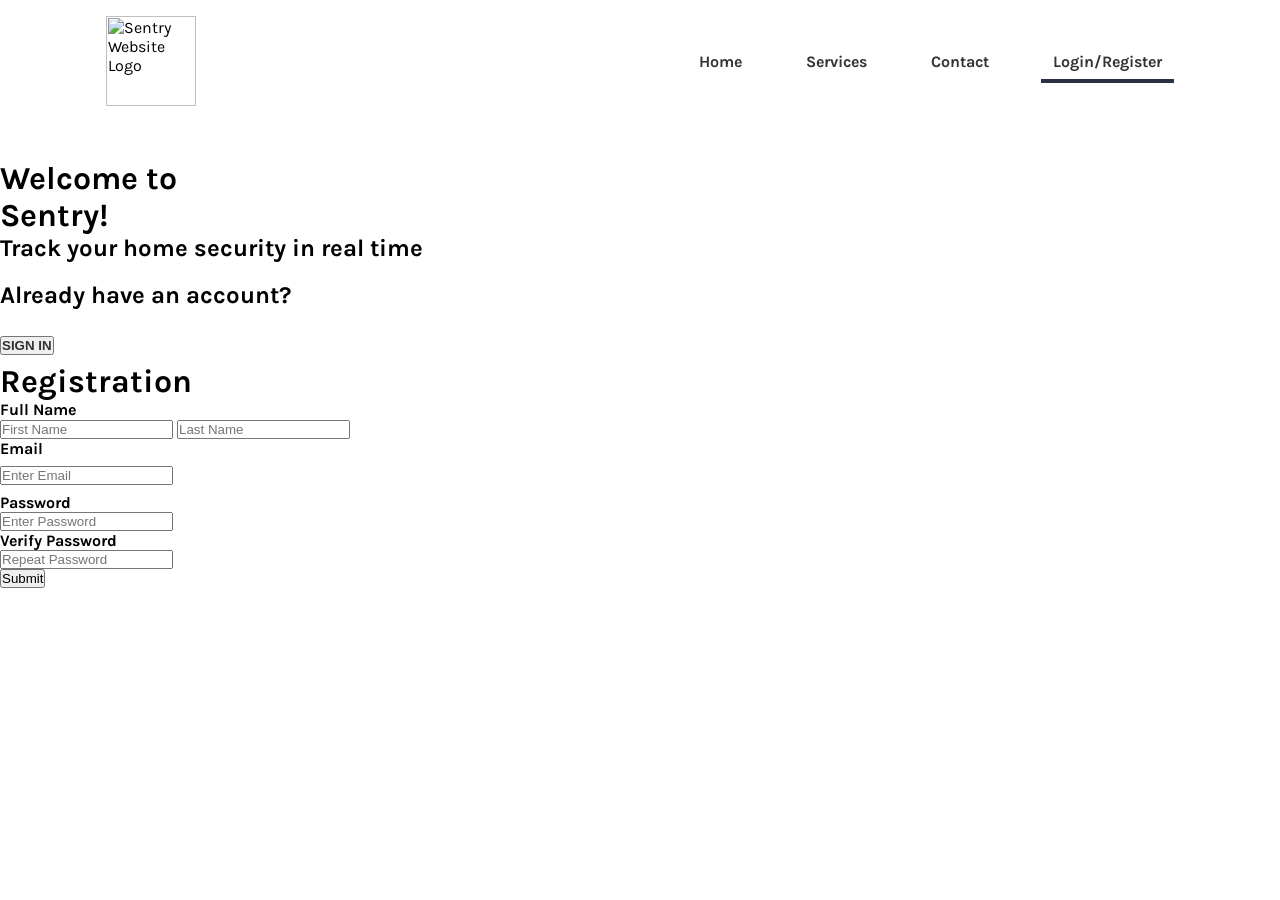
==== register.html @ e6e7716c "Add files via upload" ====
<HTML>
 <HEAD>
  <TITLE> Register </TITLE>

   <meta charset="UTF-8">
  <meta name="viewport" content="width=device-width, initial-scale=1.0">
  <!-- DONT FORGET TO FILL THIS -->
  <meta name="description" content="Register">
  <meta name="keywords" content="Register">
  <!-- I NEED A BIGGER VERSION OF LOGO -->
  <link rel="shortcut icon" type="image/x-icon" href="favicon.ico">
  <link rel="stylesheet" href="https://use.fontawesome.com/releases/v5.15.1/css/all.css" integrity="sha384-vp86vTRFVJgpjF9jiIGPEEqYqlDwgyBgEF109VFjmqGmIY/Y4HV4d3Gp2irVfcrp" crossorigin="anonymous">
  <link rel="preconnect" href="https://fonts.gstatic.com">
<link href="https://fonts.googleapis.com/css2?family=Karla&display=swap" rel="stylesheet">
  <link rel="stylesheet"  href="css/style.css">
  
  
  
  </HEAD>

 <BODY>

<nav id="main-nav">
    <div class="container">
      <img src="./images/sentry.png" alt="Sentry Website Logo" class="logo">

      <ul>
        <li><a href="index.html" >Home</a></li>
        <li><a href="#services" >Services</a></li>
        <li><a href="#contact">Contact</a></li>
        <li><a href="register.html" class="current">Login/Register</a></li>
      </ul>
    </div>
  </nav>


<div class='left-box'>

<br>
<br>
<h1 type ="h1-left">Welcome to <br>Sentry!</h1>
<h2>Track your home security in real time</h2>
<br>
<h2>Already have an account?</h2>
<br>
<p><button type = "Login" class="Login"><b><a href ="login.html">SIGN IN</a></b></button></p>
</div>

<!--
<div class= "right-box">
<h1 type="h1-right">Registration</h1>
</div>
-->
<form>

<h1 type="h1-right">Registration</h1>

<label type= "f_name"><b>Full Name</b></label>
<br>
	<input type="f_name" placeholder="First Name" name="f_name" id="f_name" required></input>
    <input type="l_name" placeholder="Last Name" name="l_name" id="l_name" required></input>
<br>

    <label type="email"><b>Email</b></label>

	<p> <input type="email" placeholder="Enter Email" name="email" id="email" required></input></p>


    <label type="password"><b>Password</b></label>
<br>
    <input type="password" placeholder="Enter Password" name="password" id="password" required></input>
<br>
    <label type="psw-repeat"><b>Verify Password</b></label>
<br>
    <input type="psw-repeat" placeholder="Repeat Password" name="psw-repeat" id="psw-repeat" required></input>
  <br>

    <button type="submit" style ="color: #"class="registerbtn">Submit</button>
</form>

 
 </BODY>
</HTML>
---- css/style.css ----
/* BASIC PRESET STYLES....DO NOT EDIT. SCROLL BELOW TO THE END OF PRESET STYLES TO ADD YOUR CSS */
:root {
  --primary-color: #293242;
  --light-bg: #f4f4f4;
}

* {
  margin: 0;
  padding: 0;
  box-sizing: border-box;
}

body {
  font-family: "Karla", sans-serif;
}

a {
  color: #333;
  text-decoration: none;
}

ul {
  list-style: none;
}

img {
  width: 100%;
}

p {
  margin: 0.5rem 0;
}

/* PRESET USED ON HEADER --AND OTHER CONTAINERS */
.container {
  max-width: 1100px;
  margin: auto;
  padding: 0 2rem;
  overflow: hidden;
}

/* THE END OF PRESET STYLES...YOU CAN EDIT FROM BELOW */

/* HEADER - NAVBAR -- ADD YOUR CSS HERE*/
#main-nav {
  background: #fff;
  position: sticky;
  top: 0;
  z-index: 2;
}

#main-nav .container {
  display: grid;
  grid-template-columns: 6fr 3fr;
  padding: 1rem;
}

#main-nav .logo {
  width: 90px;
}

#main-nav ul {
  justify-self: end;
  display: flex;
  align-items: center;
  /* text-align: center; */
}

#main-nav ul li a {
  padding: 0.75rem;
  font-weight: bold;
  margin-left: 2.5rem;
}

#main-nav ul li a.current {
  border-bottom: 4px solid var(--primary-color);
  padding-bottom: 0.5rem;
}

#main-nav ul li a:hover {
  background: var(--primary-color);
  color: #fff;
  transition: all 0.5s ease-in-out;
}

/* HOMEPAGE */
/* Utility */
.h-btn {
  display: inline-block;
  border: none;
  background: var(--primary-color);
  color: #fff;
  padding: 1rem 1.5rem;
}

.h-btn:hover {
  border: 3px solid var(--primary-color);
  background: none;
  color: var(--primary-color);
  font-weight: bold;
  transition: all .3s ease-in-out;

}

.h-btn-round {
  border-radius: 50px;
}

.divider {
  background: var(--primary-color);
  height: 70px;
  
}

.divider-down {
  clip-path: polygon(0 0, 100% 0, 100% 20px, 0 100%);
}

.divider-up {
  clip-path: polygon(0 50px, 100% 0, 100% 100%, 0 100%);
}

/* Header */
#main-header {
  padding: 2rem;
  background: var(--light-bg);
}

#main-header .header-container {
  display: grid;
  grid-template-columns: repeat(2, 1fr);
  justify-content: center;
  align-items: center;
  /* height: 50vh; */
  gap: 3rem;
}

#main-header .header-container h1{
  font-size: 3rem;
  font-weight: bold;
  margin-bottom: 2rem;
}

/* SERVICES SECTION */
#services {
  background: var(--light-bg);
  margin-bottom: 2rem;
}

#services .services-heading {
  text-align: center;
  padding-top: 2rem;
  margin-bottom: 2rem;
}

#services .services-heading p {
  max-width: 60%;
  margin: 0 auto;
  
    font-size: 1.1rem;
  
  
}

.h-card-container{
  display: grid;
  grid-template-columns: repeat(3, 1fr);
  
  justify-items: center;
}


.h-card-container .h-card {
  background: #fff;
  padding: 1rem;
  text-align: center;
  border: 3px solid var(--primary-color);
  border-radius: 30px; 
  max-width: 90%; 
  
}

.h-card-container .h-card:hover {
  background: var(--primary-color);
  color: #fff;
  transition: all .5s ease-in-out;
}

.h-card-container .h-card i {
  padding: 1rem;
}

/* CONTACT SECTION */

#contact .contact-container {
  display: grid;
  grid-template-columns: repeat(2, 1fr);
  gap: 4rem;
  padding: 2rem;
}

.contact-container .contact-form h2 {
  margin-bottom: 1rem;
}

.contact-container .contact-form label {
  display: block;
  margin-top: 1rem;
} 

.contact-container .contact-form input,
.contact-container .contact-form textarea {
  width: 100%;
  border: none;
  border-bottom: 1px solid #3334;
  padding: .2rem;
}

.contact-container .contact-form input:last-child {
  margin-top: 1.5rem;
  text-transform: uppercase;
  letter-spacing: 2px;
  font-weight: bold;
  border: 3px solid var(--primary-color);
  padding: 1rem 1.5rem;
}

.contact-container .contact-info {
  background: var(--primary-color);
  padding: 2rem;
  color: #fff;
  max-width: 90%;

}

.contact-container .contact-info ul {
  display: flex;
  flex-direction: column;
  height: 100%;
  justify-content: space-evenly;
 
}

.contact-container .contact-info .fas{
  margin-right: 1.5rem;
}

/* FOOTER */
#footer {
  background: var(--primary-color);
  color: #fff;
}

#footer p {
  padding: 1rem;
  text-align: center;
  font-size: small;
}

/* MEDIA QUERIES -- ALL MEDIA QUERIES SHOULD BE AT BOTTOM */

@media screen and (max-width: 768px) {
  /* Navbar */
  #main-nav .container {
    grid-template-columns: 1fr;
  }

  #main-nav .logo,
  #main-nav ul {
    justify-self: center;
  }

  #main-nav ul li a {
    padding: 0.5rem;
    margin-left: 0;
  }

  #main-header .header-container h1{
    font-size: 2rem;
  }
  
  #services .services-heading {
    padding-top: 0;
  }
  
  .h-card-container{
    
    grid-template-columns: repeat(2, 1fr);
    row-gap: 1.5rem;
    column-gap: 1rem;
   
  }
  .h-card-container .h-card:last-child{
    grid-column: 1 / span 2;
    max-width: 50%; 
  }
  
  /* CONTACT */
  #contact .contact-container {
    grid-template-columns: 1fr;
    padding: 1rem .5rem;
    gap: 1.5rem;
  }
  
  .contact-container .contact-form {
    font-size: .8rem;
    font-weight: bold;
  }
  
  .contact-container .contact-info {
    max-width: 100%;
    font-size: .8rem;
  }
  
  .contact-container .contact-info ul li{
    padding: 1rem
   }
  
  .contact-container .contact-info .fas{
    font-size: 1rem;
    margin-right: .2rem;
  }

  /* FOOTER */
  #footer p {
    font-size: smaller;
  }
  
}


@media (max-width: 668px) {
  .h-btn {
    padding: 0.5rem 1rem;
    font-size: .8rem;
  }

  #main-header .header-container {
    grid-template-columns: 1fr;
  }

  #main-header .header-container h1{
    font-size: 1rem;
  }

  .header-image{
    display: none;
  }

  #main-header {
    position: relative;
  }

  #main-header:before {
    content: '';
    background: url('../images/header-img.png') no-repeat center center/cover;
    position: absolute;
    top: 0;
    left: 0;
    width: 100%;
    height: 100%;
    opacity: 0.4;
  }

  #main-header .header-content {
    z-index: 1;
    text-align: center;
  }
  
  #services .services-heading h2 {
    font-size: 1.1rem;
  }

  #services .services-heading p {
    font-size: .8rem;
    max-width: 100%;
  }

  .h-card-container{
  
    grid-template-columns: 1fr
     
  }

  .h-card-container .h-card,
  .h-card-container .h-card:last-child{
    max-width: 80%; 
  }

  .h-card-container .h-card .h-card-heading {
    font-size: 1rem;
  }

  .h-card-container .h-card i {
    font-size: 2rem;
  }

  .h-card-container .h-card-content {
    font-size: .8rem;
  }

  .h-card-container .h-card:last-child{
    grid-column: 1;
     
  }
  
  
}
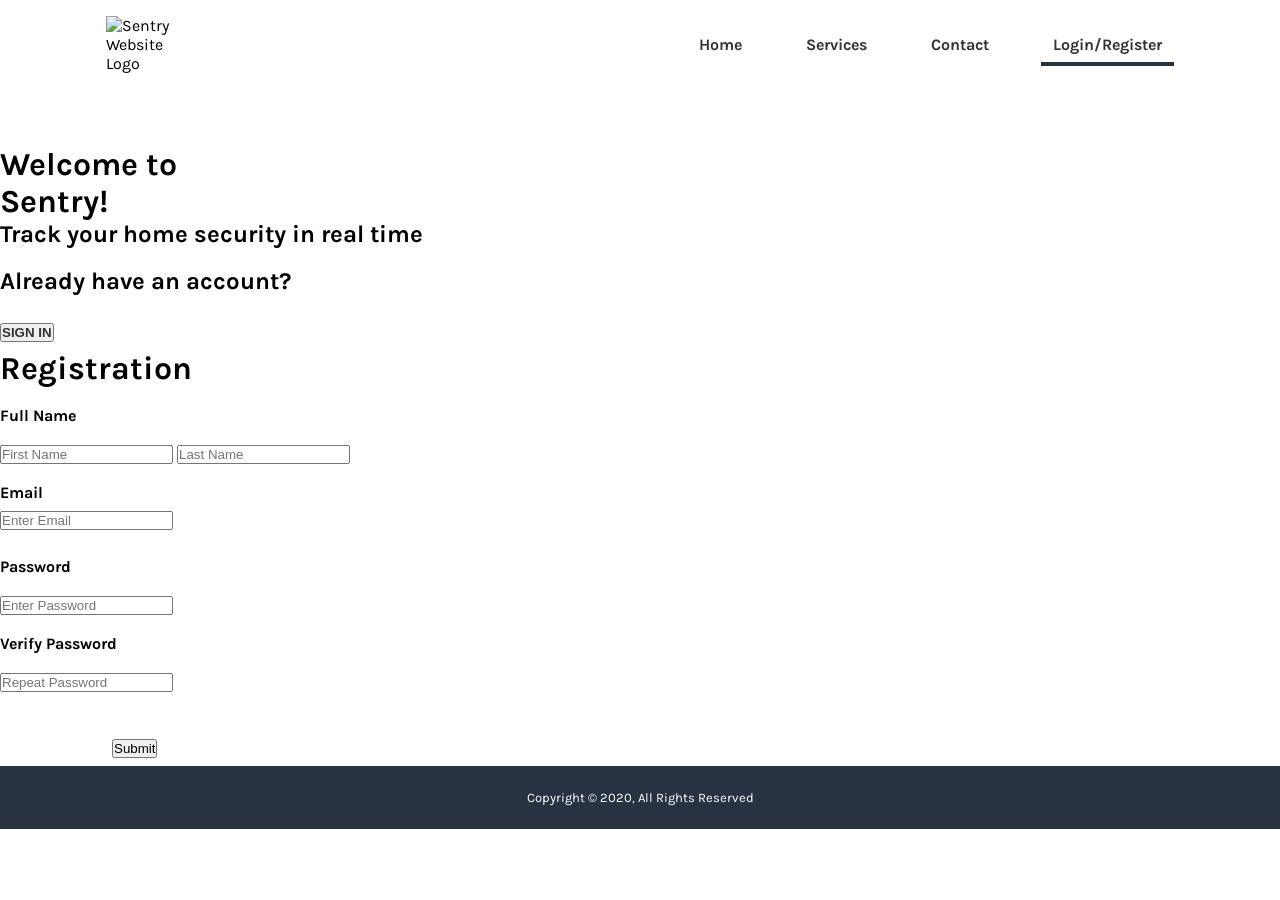
==== commit fcdfe0cc: "Add files via upload" ====
--- a/register.html
+++ b/register.html
@@ -1,4 +1,4 @@
-
+<!DOCTYPE html>
 <HTML>
  <HEAD>
   <TITLE> Register </TITLE>
@@ -34,11 +34,11 @@
     </div>
   </nav>
 
-
-<div class='left-box'>
+<div>
+<div class="left">
 
 <br>
-<br>
+<br><br>
 <h1 type ="h1-left">Welcome to <br>Sentry!</h1>
 <h2>Track your home security in real time</h2>
 <br>
@@ -47,38 +47,38 @@
 <p><button type = "Login" class="Login"><b><a href ="login.html">SIGN IN</a></b></button></p>
 </div>
 
-<!--
-<div class= "right-box">
-<h1 type="h1-right">Registration</h1>
-</div>
--->
+<div class ="right">
 <form>
 
 <h1 type="h1-right">Registration</h1>
-
+<br>
 <label type= "f_name"><b>Full Name</b></label>
-<br>
+<br><br>
 	<input type="f_name" placeholder="First Name" name="f_name" id="f_name" required></input>
     <input type="l_name" placeholder="Last Name" name="l_name" id="l_name" required></input>
-<br>
-
+<br><br>
     <label type="email"><b>Email</b></label>
 
 	<p> <input type="email" placeholder="Enter Email" name="email" id="email" required></input></p>
-
-
+<br>
     <label type="password"><b>Password</b></label>
-<br>
+<br><br>
     <input type="password" placeholder="Enter Password" name="password" id="password" required></input>
-<br>
+<br><br>
     <label type="psw-repeat"><b>Verify Password</b></label>
-<br>
+<br><br>
     <input type="psw-repeat" placeholder="Repeat Password" name="psw-repeat" id="psw-repeat" required></input>
   <br>
-
-    <button type="submit" style ="color: #"class="registerbtn">Submit</button>
+<br><br>
+ <p>&nbsp&nbsp&nbsp&nbsp&nbsp&nbsp&nbsp&nbsp&nbsp&nbsp&nbsp&nbsp&nbsp&nbsp&nbsp&nbsp&nbsp&nbsp&nbsp&nbsp&nbsp&nbsp&nbsp&nbsp&nbsp&nbsp&nbsp
+ <button type="submit" style ="color: #"class="registerbtn"> Submit</button></p>
 </form>
-
- 
+ </div>
+  <!-- FOOTER -->
+  <footer id="footer">
+    <div class="container">
+      <p>Copyright &copy; 2020, All Rights Reserved</p>
+    </div>
+  </footer>
  </BODY>
 </HTML>
--- a/css/style.css
+++ b/css/style.css
@@ -245,6 +245,168 @@
   margin-right: 1.5rem;
 }
 
+/*left navigational bar*/
+.left_nav{
+  z-index: 1000;
+  position: fixed;
+  list-style-type: none;
+  margin-left:-10px;
+  padding:50px 0;
+  width: 25%;
+  height: 100%;
+  background-color: var(--primary-color);
+  overflow-y: scroll;
+  -webkit-overflow-scrolling:touch;
+  text-align:center;
+  color: white;
+}
+.left_nav::-webkit-scrollbar {
+  display: none;
+}
+
+.left_nav li{
+  font-weight: bold;
+  font-size: 26px;
+  line-height: 30px;  
+}
+.left_nav li a{
+  display: block;
+  color: white;
+  padding: 8px 16px;
+  text-decoration: none;
+
+}
+.left_nav li a:hover {
+  background-color: white;
+  color: black;
+  transition: all .5s ease-in-out;
+}
+
+/* dashboard_page*/
+.module{
+	margin-left:28%;
+	padding:2px 16px;
+}
+#mysentry {
+  background: white;
+  margin-bottom: 2rem;
+}
+#mysentry .mysentry_heading {
+  text-align: left;
+  font-size: 48px;
+  line-height: 56px;
+  font-weight: bold;
+  padding-top: 2rem;
+  margin-bottom: 2rem;
+}
+#mysentry .alert_container{
+  max-width: 1100px;
+  margin: auto;
+  overflow: hidden;
+}
+
+#mysentry .Alert_heading {
+  text-align: left;
+  font-size: 26px;
+  line-height: 30px;
+  font-weight: bold;
+  margin-bottom: 2rem;
+}
+
+#mysentry div.photo_1{
+float: left;
+padding: 15px;
+color: green;
+}
+#mysentry div.photo_2{
+float: left;
+padding: 15px;
+color: red;
+}
+#mysentry div.intro{
+float: left;
+}
+#mysentry ul.list{
+  left: 10px;
+  list-style-type: none;
+  padding: 8px 16px;
+  font-size: 26px;
+  line-height: 30px;
+  font-weight: bold;
+}
+
+.module p.note{
+  font-weight: bold;
+  font-size: 26px;
+  line-height: 30px;
+  text-align: center;
+  color: white;
+  border:2px;
+  padding:15px 15px; 
+  background: #C4000C;
+  width:550px;
+  height: 66px;
+  border-radius:20px;
+  margin-left: 30px;
+}
+
+#overview {
+  background: white;
+  margin-bottom: 2rem;
+}
+#overview .overview_heading {
+  text-align: left;
+  font-size: 48px;
+  line-height: 56px;
+  font-weight: bold;
+  padding-top: 2rem;
+  margin-bottom: 2rem;
+}
+
+.module div.con{
+    display: grid;
+    grid-template-columns: repeat(3, 2fr);
+    grid-row-gap: 30px;
+}
+.module div.dashboardcard{
+    border: 5px solid black;
+    border-radius:20px;
+    float:left;
+    max-width: 95%;
+    padding:15px 15px; 
+    text-align:center;
+    margin-left: -10px;
+}
+
+.module div.desc {
+    padding: 15px;
+    font-size: 26px;
+    line-height: 30px;
+    font-weight: bold;
+    text-align: center;
+}
+.module div.desc_value {
+    padding: 15px;
+    font-size: 36px;
+    font-weight: bold;
+    text-align: center;
+    line-height: 42px;
+}
+.module div.conte {
+    padding: 15px;
+    font-size: 26px;
+    line-height: 30px;
+    font-weight: bold;
+    text-align: left;
+}
+
+.module div.dashboardcard:hover{
+   border: 5px solid var(--primary-color);
+   background-color: var(--primary-color);
+   color: white;
+   transition: all .5s ease-in-out;
+ }
+
 /* FOOTER */
 #footer {
   background: var(--primary-color);
@@ -320,7 +482,54 @@
     font-size: 1rem;
     margin-right: .2rem;
   }
-
+  
+  /*left navigational bar*/
+ .left_nav{
+  width: 20%;
+ }
+  .left_nav li{
+  font-size: 18px;
+  }
+  .left_nav i{
+    font-size: 30px;
+  }
+  
+  /*dashboard page*/
+    .module{
+  margin-left:25%;
+  padding:1px 16px;
+}
+  #mysentry .mysentry_heading {
+    font-size: 30px;
+    line-height: 36px;
+  }
+  #mysentry .Alert_heading {
+    font-size: 22px;
+    line-height: 25px;
+  }
+  #overview .overview_heading {
+      font-size: 30px;
+      line-height: 36px;
+  }
+  #mysentry ul.list{
+    font-size: 18px;
+  }
+  .module p.note{
+  font-weight: bold;
+  font-size: 15px;
+   width:350px;
+   height: 55px;
+   left: 10px;
+   }
+   .module div.con{
+     display: grid;
+     grid-template-columns: repeat(1, 1fr);
+    grid-row-gap: 20px;
+  }
+  .module div.desc_value {
+    font-size: 26px;
+  }
+  
   /* FOOTER */
   #footer p {
     font-size: smaller;
@@ -405,4 +614,63 @@
   }
   
   
-}+}
+
+@media screen and (max-width: 425px) {
+  /*left navigational bar*/
+  .left_nav{
+  width: 20%;
+ }
+  .left_nav li{
+  font-size: 13px;
+  }
+  
+  /*dashboard page*/
+  .module{
+  margin-left:22%;
+  padding:0;
+}
+  #mysentry .mysentry_heading {
+    font-size: 25px;
+    line-height: 36px;
+  }
+  #mysentry .Alert_heading {
+    font-size: 20px;
+    line-height: 25px;
+  }
+  #overview .overview_heading {
+      font-size: 25px;
+      line-height: 36px;
+  }
+  #mysentry ul.list{
+    font-size: 15px;
+  }
+  #mysentry div.photo_1{
+    padding: 0px;
+  }
+   #mysentry div.photo_2{
+    padding: 0px;
+  }
+  .module p.note{
+  font-weight: bold;
+  font-size: 15px;
+   width:220px;
+   height: 80px;
+   margin-left:2%;
+   }
+  .module div.con{
+    display: grid;
+    grid-row-gap: 20px;
+    margin-left: 0;
+  }
+  .module div.desc_value {
+    font-size: 20px;
+  }
+  .left_nav i{
+    font-size: 30px;
+  }
+  .module i{
+    font-size: 30px;
+  }
+
+}
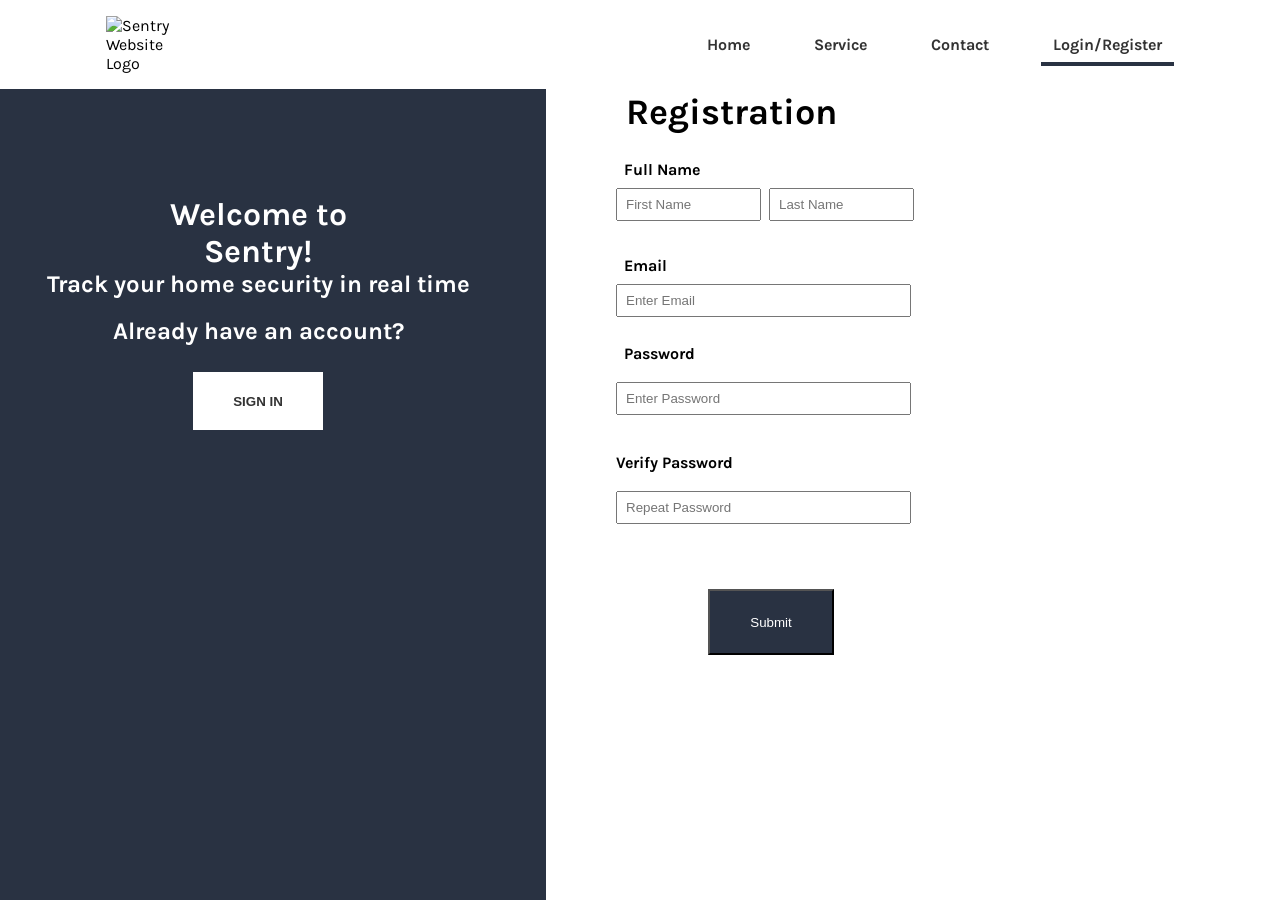
==== commit 2998e87d: "css setting, etc" ====
--- a/register.html
+++ b/register.html
@@ -1,84 +1,75 @@
-<!DOCTYPE html>
-<HTML>
- <HEAD>
-  <TITLE> Register </TITLE>
-
-   <meta charset="UTF-8">
-  <meta name="viewport" content="width=device-width, initial-scale=1.0">
-  <!-- DONT FORGET TO FILL THIS -->
-  <meta name="description" content="Register">
-  <meta name="keywords" content="Register">
-  <!-- I NEED A BIGGER VERSION OF LOGO -->
-  <link rel="shortcut icon" type="image/x-icon" href="favicon.ico">
-  <link rel="stylesheet" href="https://use.fontawesome.com/releases/v5.15.1/css/all.css" integrity="sha384-vp86vTRFVJgpjF9jiIGPEEqYqlDwgyBgEF109VFjmqGmIY/Y4HV4d3Gp2irVfcrp" crossorigin="anonymous">
-  <link rel="preconnect" href="https://fonts.gstatic.com">
-<link href="https://fonts.googleapis.com/css2?family=Karla&display=swap" rel="stylesheet">
-  <link rel="stylesheet"  href="css/style.css">
-  
-  
-  
-  </HEAD>
-
- <BODY>
-
-<nav id="main-nav">
-    <div class="container">
-      <img src="./images/sentry.png" alt="Sentry Website Logo" class="logo">
-
-      <ul>
-        <li><a href="index.html" >Home</a></li>
-        <li><a href="#services" >Services</a></li>
-        <li><a href="#contact">Contact</a></li>
-        <li><a href="register.html" class="current">Login/Register</a></li>
-      </ul>
-    </div>
-  </nav>
-
-<div>
-<div class="left">
-
-<br>
-<br><br>
-<h1 type ="h1-left">Welcome to <br>Sentry!</h1>
-<h2>Track your home security in real time</h2>
-<br>
-<h2>Already have an account?</h2>
-<br>
-<p><button type = "Login" class="Login"><b><a href ="login.html">SIGN IN</a></b></button></p>
-</div>
-
-<div class ="right">
-<form>
-
-<h1 type="h1-right">Registration</h1>
-<br>
-<label type= "f_name"><b>Full Name</b></label>
-<br><br>
-	<input type="f_name" placeholder="First Name" name="f_name" id="f_name" required></input>
-    <input type="l_name" placeholder="Last Name" name="l_name" id="l_name" required></input>
-<br><br>
-    <label type="email"><b>Email</b></label>
-
-	<p> <input type="email" placeholder="Enter Email" name="email" id="email" required></input></p>
-<br>
-    <label type="password"><b>Password</b></label>
-<br><br>
-    <input type="password" placeholder="Enter Password" name="password" id="password" required></input>
-<br><br>
-    <label type="psw-repeat"><b>Verify Password</b></label>
-<br><br>
-    <input type="psw-repeat" placeholder="Repeat Password" name="psw-repeat" id="psw-repeat" required></input>
-  <br>
-<br><br>
- <p>&nbsp&nbsp&nbsp&nbsp&nbsp&nbsp&nbsp&nbsp&nbsp&nbsp&nbsp&nbsp&nbsp&nbsp&nbsp&nbsp&nbsp&nbsp&nbsp&nbsp&nbsp&nbsp&nbsp&nbsp&nbsp&nbsp&nbsp
- <button type="submit" style ="color: #"class="registerbtn"> Submit</button></p>
-</form>
- </div>
-  <!-- FOOTER -->
-  <footer id="footer">
-    <div class="container">
-      <p>Copyright &copy; 2020, All Rights Reserved</p>
-    </div>
-  </footer>
- </BODY>
-</HTML>
+<!DOCTYPE html>
+<HTML>
+ <HEAD>
+  <TITLE> Register </TITLE>
+
+	<meta charset="UTF-8">
+  <meta name="viewport" content="width=device-width, initial-scale=1.0">
+  <!-- DONT FORGET TO FILL THIS -->
+  <meta name="description" content="Register">
+  <meta name="keywords" content="Register">
+  <!-- I NEED A BIGGER VERSION OF LOGO -->
+  <link rel="shortcut icon" type="image/x-icon" href="favicon.ico">
+  <link rel="stylesheet" href="https://use.fontawesome.com/releases/v5.15.1/css/all.css" integrity="sha384-vp86vTRFVJgpjF9jiIGPEEqYqlDwgyBgEF109VFjmqGmIY/Y4HV4d3Gp2irVfcrp" crossorigin="anonymous">
+  <link rel="preconnect" href="https://fonts.gstatic.com">
+	<link href="https://fonts.googleapis.com/css2?family=Karla&display=swap" rel="stylesheet">
+  <link rel="stylesheet"  href="css/style.css">
+     <title>Sentry | Register</title>
+  </HEAD>
+
+ <BODY>
+
+<!--top navigational bar-->
+  <nav id="main-nav">
+    <div class="container">
+      <img src="./images/sentry.png" alt="Sentry Website Logo" class="logo">
+      <ul>
+        <li><a href="homepage.html" >Home</a></li>
+        <li><a href="#Service" >Service</a></li>
+        <li><a href="#Contact">Contact</a></li>
+        <li><a href="login.html" class="current">Login/Register</a></li>
+      </ul>
+    </div>
+  </nav>
+
+
+<div class="left-login">
+<br>
+<br><br>
+<h1 type ="h1-left-login">Welcome to <br>Sentry!</h1>
+<h2 type ="h2-left-login">Track your home security in real time</h2>
+<br>
+<h2 type ="h2-left-login">Already have an account?</h2>
+<br>
+<p><button type = "Login" class="Login"><b><a href ="login.html">SIGN IN</a></b></button></p>
+</div>
+
+<div class ="right-login">
+
+ <div class ="login-form">
+<h1 type="h1-right-login">Registration</h1>
+<br>
+<label type= "f_name"><b>Full Name</b></label>
+
+	 <p><input type="f_name" placeholder="First Name" name="f_name" id="f_name" required></input>
+&nbsp <input type="l_name" placeholder="Last Name" name="l_name" id="l_name" required></input></p>
+<br>
+    <label type="email"><b>Email</b></label>
+
+	<p> <input type="email" placeholder="Enter Email" name="email" id="email" required></input></p>
+<br>
+    <label type="password"><b>Password</b></label>
+<br><br>
+    <input type="password" placeholder="Enter Password" name="password" id="password" required></input>
+<br><br>
+    <label type="psw-repeat"><b>Verify Password</b></label>
+<br><br>
+    <input type="password" placeholder="Repeat Password" name="psw-repeat" id="psw-repeat" required></input>
+  <br>
+<br><br>
+ <p>&nbsp&nbsp&nbsp&nbsp&nbsp&nbsp&nbsp&nbsp&nbsp&nbsp&nbsp&nbsp&nbsp&nbsp&nbsp&nbsp&nbsp&nbsp&nbsp&nbsp&nbsp&nbsp
+ <button type="submit" style ="color: #"class="registerbtn">Submit</button></p>
+</div>
+</div>
+ </BODY>
+</HTML>
--- a/css/style.css
+++ b/css/style.css
@@ -40,7 +40,170 @@
 }
 
 /* THE END OF PRESET STYLES...YOU CAN EDIT FROM BELOW */
-
+/*login.html, Register.html*/
+	
+	div.left-login {
+     
+		z-index: 1000;
+		 background: #293242;
+		  position: fixed;
+		   margin-left:-30px;
+		     padding:50px 0;
+		 float: left;
+		 width: 45%;
+		height: 100%;
+		color: white;
+		 text-align:center;
+
+  
+
+  list-style-type: none;
+
+    }
+	div.right-login {
+	position: fixed ; 
+	margin-left:45%;
+	padding:2px 16px;
+	background: white;
+	color: black;
+	width: 40%;
+	height: 600px;
+    }
+	div.login-form {
+	max-width: 100%;
+   margin-left: 5%;
+    }
+
+	h1[type = "h1-left-login"] {
+  
+  height: 600px  
+  font-size: 50px;
+  }
+  h1[type = "h1-right-login"] {
+   display: block;
+  font-size: 36px;
+  text-indent: 10px
+  }
+
+  h2[type = "h2-left-login"] {
+  display: block;
+  height: 400px  
+  font-size: 50px;
+  }
+  h2[type = "h2-right-login"]{
+ 
+  }
+button[type = Login]{
+	
+	width: 130px;
+	height: 58px;
+	background-color: white;
+	color: black;
+	border: none;
+	}
+
+
+
+
+input[type = f_name] {
+	    
+		width: 145px;
+        height: 33px;
+		padding: .5rem;
+      }
+input[type = l_name] {
+	    position: fixed;
+		width: 145px;
+        height: 33px;
+		padding: .5rem;
+      }
+ 
+input[type = email] {  
+		display: block;
+		width: 295px;
+		height: 33px;
+		 padding: .5rem;
+      }
+input[type = password ] {  
+		display: block;
+		width: 295px;
+		height: 33px;
+		  padding: .5rem;
+ }   
+label[type = f_name ] {	
+		display: block;
+		width: 130px;
+		height: 28px;
+		padding: .5rem;	
+   
+     }  
+	  label[type = email ] {
+		display: block;
+		width: 165px;
+		height: 28px;
+		  padding: .5rem;
+      }  
+	   label[type = password ] {		
+		width: 110px;
+		height: 28px;
+		  padding: .5rem;
+      }  
+	  label[type = psw-repeat ] {
+		width: 300px;
+		height: 28px;
+      }
+	   button[type = submit ] {
+		width: 126px;
+		height: 66px;
+		
+		background-color: #293242;
+	    color: #FFFFFF
+      }   
+
+
+/*End of Login, Registration.html*/
+/*Setting.html*/
+ #set-profile .set-profile-form {
+   max-width: 500px;
+   margin-left: 25%;
+ }
+
+ #new-room .set-profile-form h2{
+   margin: 1rem 0;
+ }
+
+ .set-profile-form label {
+   display: block;
+   font-weight: bold;
+   margin-top: 1rem;
+   margin-bottom: .5rem;
+ }
+
+ .set-profile-form input {
+   width: 100%;
+   border: 1px solid rgb(172, 166, 166);
+   padding: .5rem;
+ }
+
+ .set-profile-form input[type = "name"] {
+   width: 49.5%;
+   border: 1px solid rgb(172, 166, 166);
+   padding: .5rem;
+ }
+  .set-profile-form input[type = "submit"] {
+  
+   width: 130px;
+height: 58px;
+ 
+   border: 1px solid rgb(172, 166, 166);
+   padding: .5rem;
+ }
+
+
+
+
+
+/*End of Setting.html*/
 /* HEADER - NAVBAR -- ADD YOUR CSS HERE*/
 #main-nav {
   background: #fff;
@@ -216,7 +379,8 @@
   padding: .2rem;
 }
 
-.contact-container .contact-form input:last-child {
+.contact-container .contact-form input:last-child,
+.new-room-form input:last-child {
   margin-top: 1.5rem;
   text-transform: uppercase;
   letter-spacing: 2px;
@@ -407,6 +571,40 @@
    transition: all .5s ease-in-out;
  }
 
+ /* NEW ROOM */
+ #new-room .new-room-form {
+   max-width: 500px;
+   margin-left: 25%;
+ }
+
+ #new-room .new-room-form h2{
+   margin: 1rem 0;
+ }
+
+ .new-room-form label {
+   display: block;
+   font-weight: bold;
+   margin-top: 1rem;
+   margin-bottom: .5rem;
+ }
+
+ .new-room-form input {
+   width: 100%;
+   border: 1px solid rgb(172, 166, 166);
+   padding: .5rem;
+ }
+
+.new-room-form .new-device-icon {
+  margin-top: 2rem;
+  display: flex;
+  align-items: center;
+}
+
+.new-room-form .new-device-icon p{
+  margin-left: 10px;
+  font-size: 1.2rem;
+}
+
 /* FOOTER */
 #footer {
   background: var(--primary-color);
@@ -530,6 +728,11 @@
     font-size: 26px;
   }
   
+
+
+
+
+
   /* FOOTER */
   #footer p {
     font-size: smaller;
